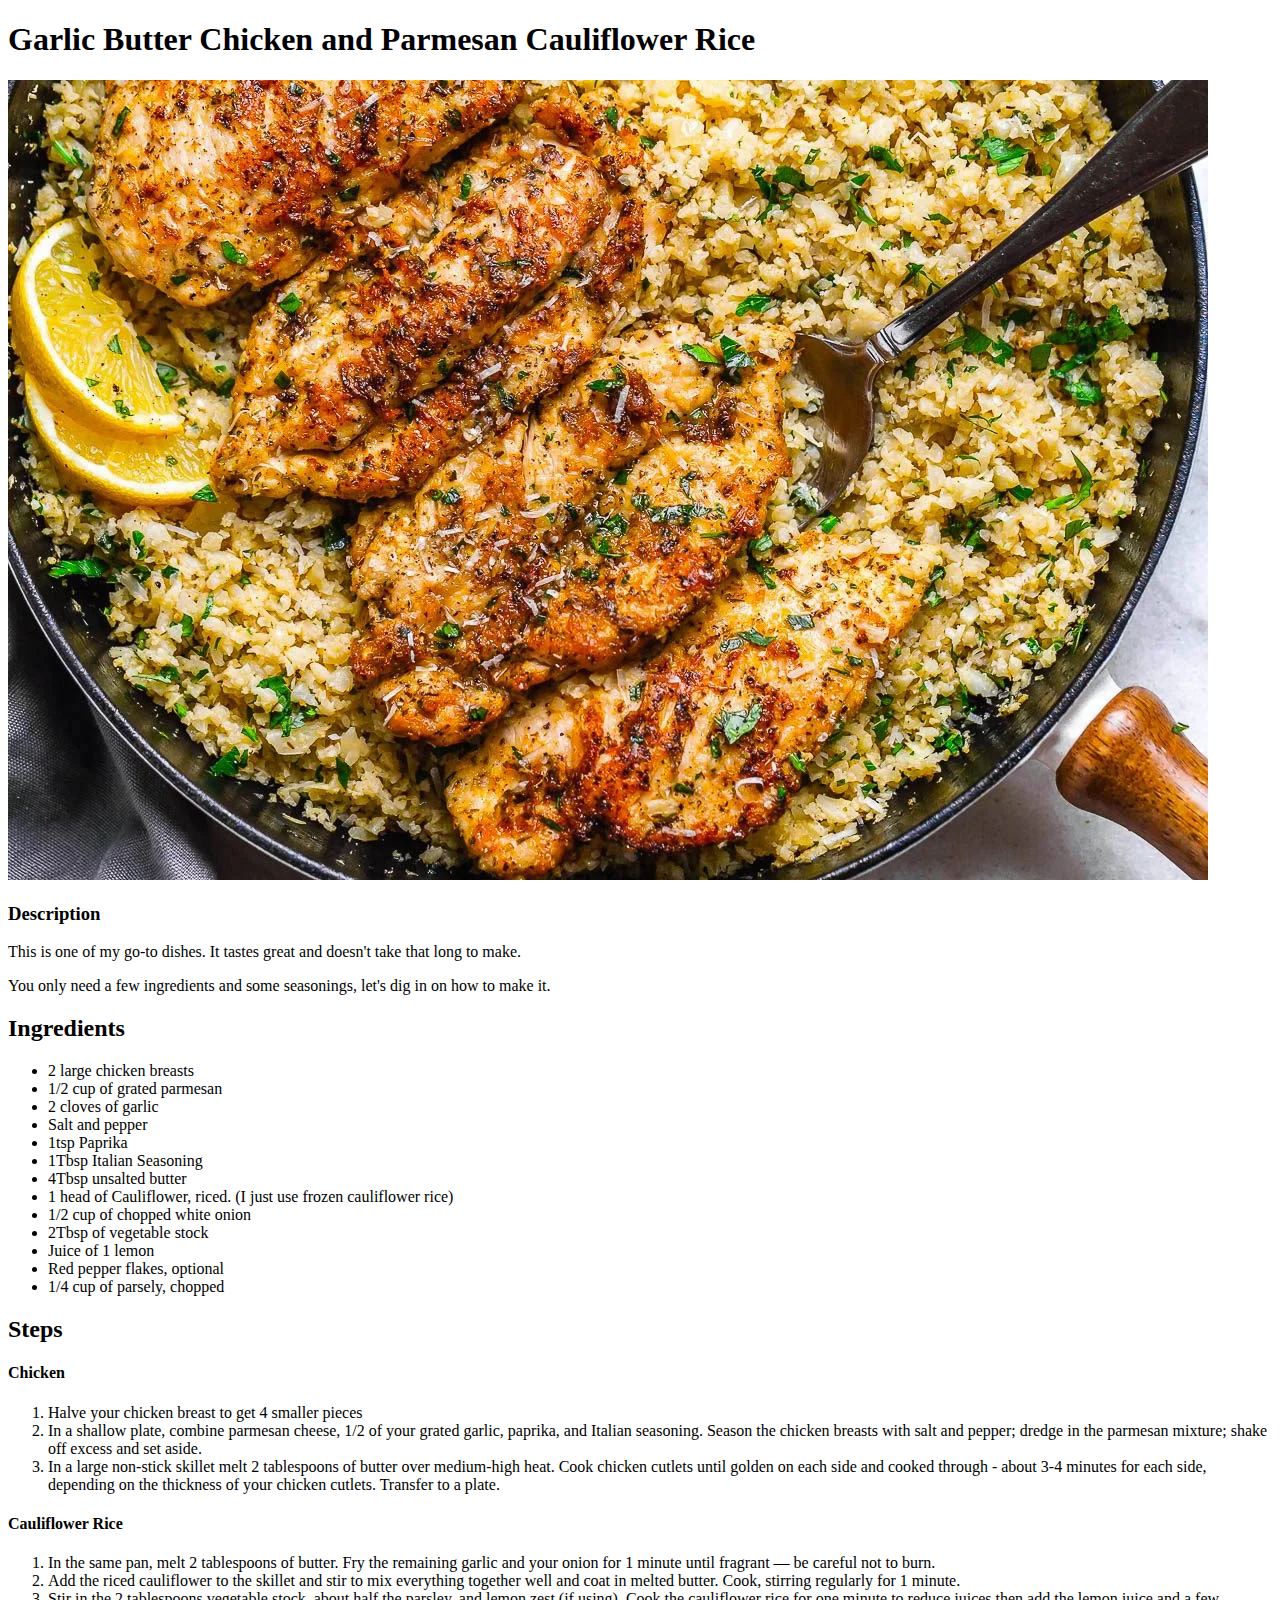
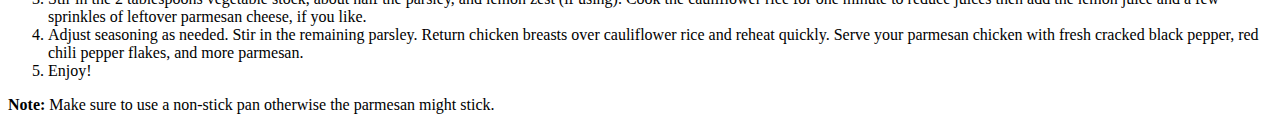
==== recipes/garlic-butter-chicken-and-rice.html @ c2c0b257 "Add a recipe for garlic butter chicken" ====
<!DOCTYPE html>
<html lang="en">
  <head>
    <meta charset="UTF-8" />
    <meta http-equiv="X-UA-Compatible" content="IE=edge" />
    <meta name="viewport" content="width=device-width, initial-scale=1.0" />
    <title>Garlic Butter Chicken and Parmesan Cauliflower Rice</title>
  </head>
  <body>
    <h1>Garlic Butter Chicken and Parmesan Cauliflower Rice</h1>
    <img src="../images/garlicButterChicken.png" alt="Garlic butter chicken" />
    <h3>Description</h3>
    <p>
      This is one of my go-to dishes. It tastes great and doesn't take that long
      to make.
    </p>
    <p>
      You only need a few ingredients and some seasonings, let's dig in on how
      to make it.
    </p>
    <h2>Ingredients</h2>
    <ul>
      <li>2 large chicken breasts</li>
      <li>1/2 cup of grated parmesan</li>
      <li>2 cloves of garlic</li>
      <li>Salt and pepper</li>
      <li>1tsp Paprika</li>
      <li>1Tbsp Italian Seasoning</li>
      <li>4Tbsp unsalted butter</li>
      <li>
        1 head of Cauliflower, riced. (I just use frozen cauliflower rice)
      </li>
      <li>1/2 cup of chopped white onion</li>
      <li>2Tbsp of vegetable stock</li>
      <li>Juice of 1 lemon</li>
      <li>Red pepper flakes, optional</li>
      <li>1/4 cup of parsely, chopped</li>
    </ul>
    <h2>Steps</h2>
    <h4>Chicken</h4>
    <ol>
      <li>Halve your chicken breast to get 4 smaller pieces</li>
      <li>
        In a shallow plate, combine parmesan cheese, 1/2 of your grated garlic,
        paprika, and Italian seasoning. Season the chicken breasts with salt and
        pepper; dredge in the parmesan mixture; shake off excess and set aside.
      </li>
      <li>
        In a large non-stick skillet melt 2 tablespoons of butter over
        medium-high heat. Cook chicken cutlets until golden on each side and
        cooked through - about 3-4 minutes for each side, depending on the
        thickness of your chicken cutlets. Transfer to a plate.
      </li>
    </ol>
    <h4>Cauliflower Rice</h4>
    <ol>
      <li>
        In the same pan, melt 2 tablespoons of butter. Fry the remaining garlic
        and your onion for 1 minute until fragrant — be careful not to burn.
      </li>
      <li>
        Add the riced cauliflower to the skillet and stir to mix everything
        together well and coat in melted butter. Cook, stirring regularly for 1
        minute.
      </li>
      <li>
        Stir in the 2 tablespoons vegetable stock, about half the parsley, and
        lemon zest (if using). Cook the cauliflower rice for one minute to
        reduce juices then add the lemon juice and a few sprinkles of leftover
        parmesan cheese, if you like.
      </li>
      <li>
        Adjust seasoning as needed. Stir in the remaining parsley. Return
        chicken breasts over cauliflower rice and reheat quickly. Serve your
        parmesan chicken with fresh cracked black pepper, red chili pepper
        flakes, and more parmesan.
      </li>
      <li>Enjoy!</li>
    </ol>
    <p>
      <strong>Note:</strong> Make sure to use a non-stick pan otherwise the
      parmesan might stick.
    </p>
  </body>
</html>
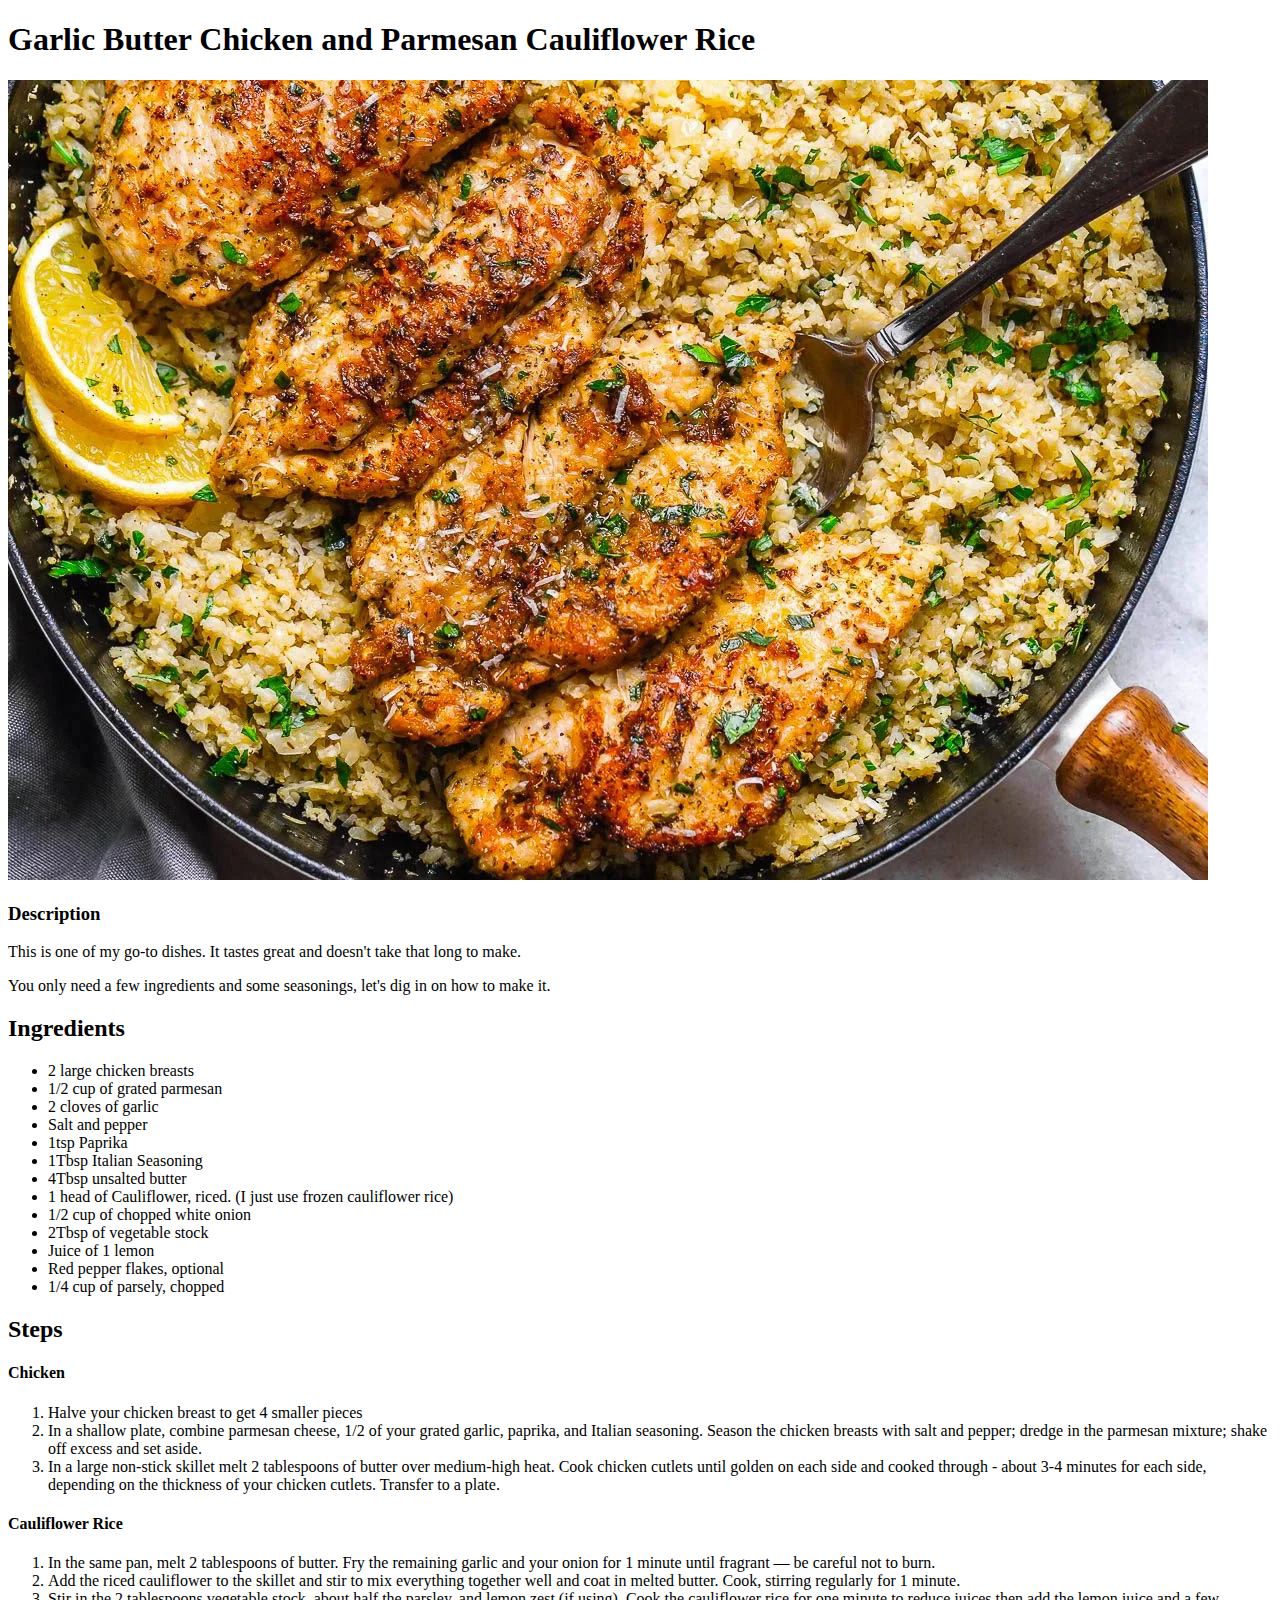
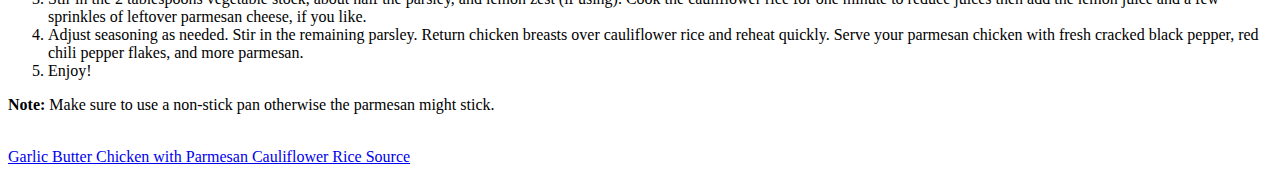
==== commit 8e4fa451: "Add source links for Garlic Butter Chicken and Mashed Potatoes" ====
--- a/recipes/garlic-butter-chicken-and-rice.html
+++ b/recipes/garlic-butter-chicken-and-rice.html
@@ -81,5 +81,10 @@
       <strong>Note:</strong> Make sure to use a non-stick pan otherwise the
       parmesan might stick.
     </p>
+    <br />
+    <a
+      href="https://www.eatwell101.com/garlic-butter-chicken-with-parmesan-cauliflower-rice"
+      >Garlic Butter Chicken with Parmesan Cauliflower Rice Source</a
+    >
   </body>
 </html>
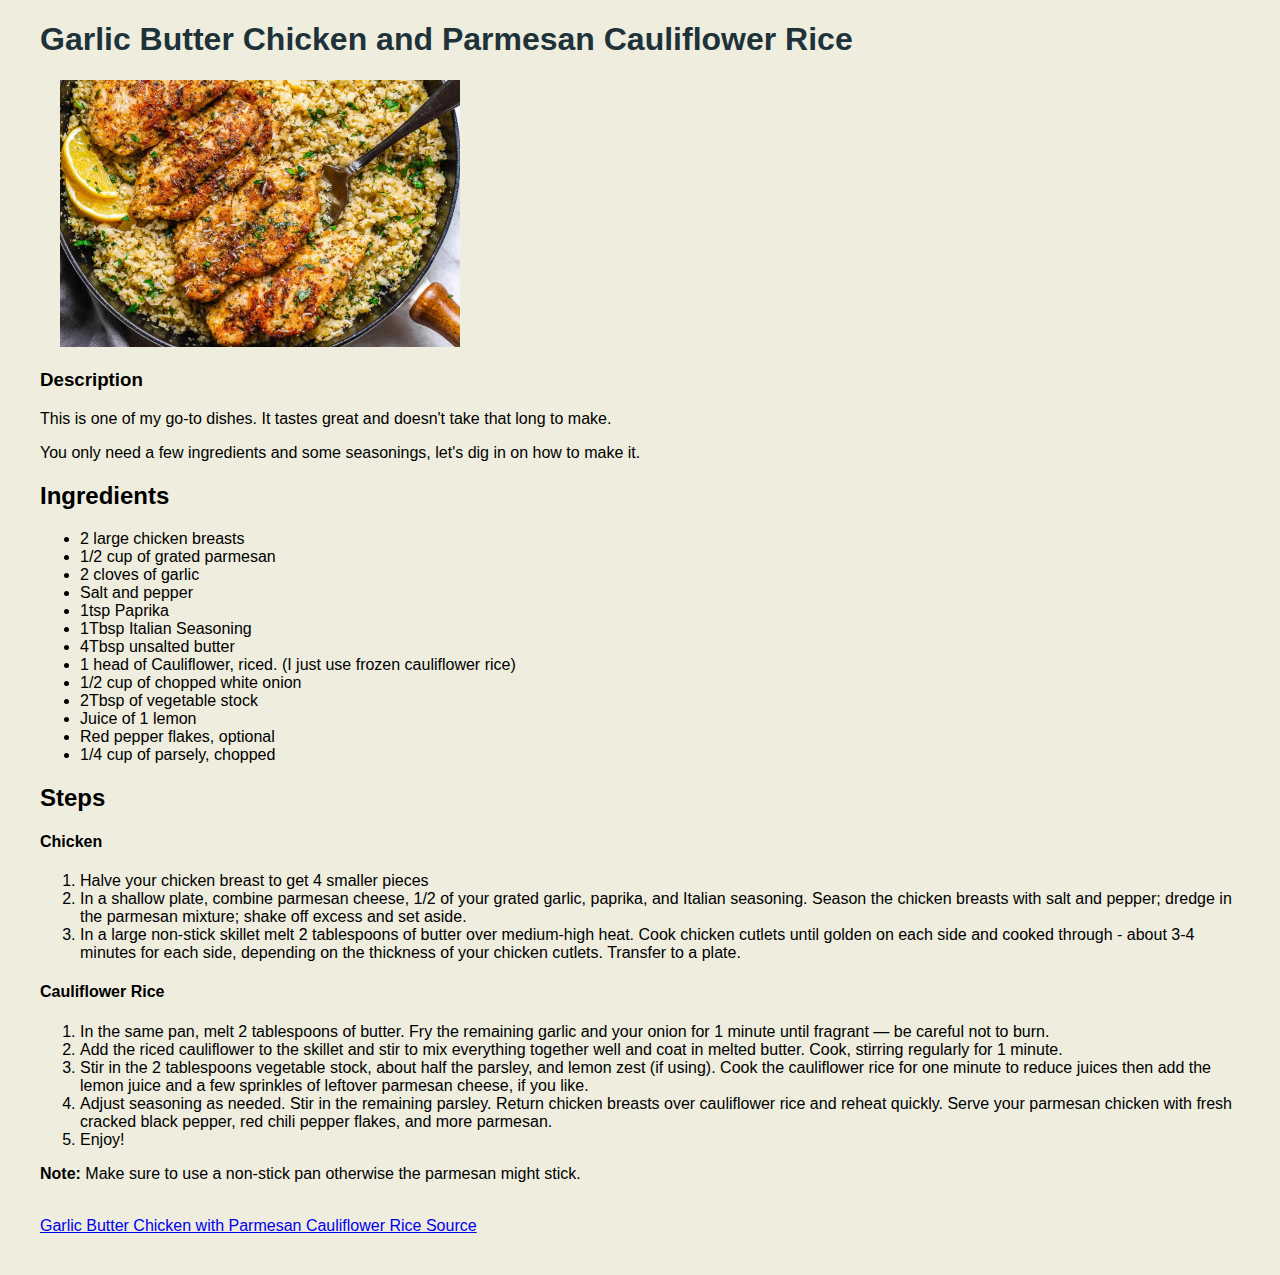
==== commit 75aa12b0: "Add some CSS styling to the recipe project" ====
--- a/recipes/garlic-butter-chicken-and-rice.html
+++ b/recipes/garlic-butter-chicken-and-rice.html
@@ -5,86 +5,97 @@
     <meta http-equiv="X-UA-Compatible" content="IE=edge" />
     <meta name="viewport" content="width=device-width, initial-scale=1.0" />
     <title>Garlic Butter Chicken and Parmesan Cauliflower Rice</title>
+    <link rel="stylesheet" href="../styles.css" />
   </head>
   <body>
-    <h1>Garlic Butter Chicken and Parmesan Cauliflower Rice</h1>
-    <img src="../images/garlicButterChicken.png" alt="Garlic butter chicken" />
-    <h3>Description</h3>
-    <p>
-      This is one of my go-to dishes. It tastes great and doesn't take that long
-      to make.
-    </p>
-    <p>
-      You only need a few ingredients and some seasonings, let's dig in on how
-      to make it.
-    </p>
-    <h2>Ingredients</h2>
-    <ul>
-      <li>2 large chicken breasts</li>
-      <li>1/2 cup of grated parmesan</li>
-      <li>2 cloves of garlic</li>
-      <li>Salt and pepper</li>
-      <li>1tsp Paprika</li>
-      <li>1Tbsp Italian Seasoning</li>
-      <li>4Tbsp unsalted butter</li>
-      <li>
-        1 head of Cauliflower, riced. (I just use frozen cauliflower rice)
-      </li>
-      <li>1/2 cup of chopped white onion</li>
-      <li>2Tbsp of vegetable stock</li>
-      <li>Juice of 1 lemon</li>
-      <li>Red pepper flakes, optional</li>
-      <li>1/4 cup of parsely, chopped</li>
-    </ul>
-    <h2>Steps</h2>
-    <h4>Chicken</h4>
-    <ol>
-      <li>Halve your chicken breast to get 4 smaller pieces</li>
-      <li>
-        In a shallow plate, combine parmesan cheese, 1/2 of your grated garlic,
-        paprika, and Italian seasoning. Season the chicken breasts with salt and
-        pepper; dredge in the parmesan mixture; shake off excess and set aside.
-      </li>
-      <li>
-        In a large non-stick skillet melt 2 tablespoons of butter over
-        medium-high heat. Cook chicken cutlets until golden on each side and
-        cooked through - about 3-4 minutes for each side, depending on the
-        thickness of your chicken cutlets. Transfer to a plate.
-      </li>
-    </ol>
-    <h4>Cauliflower Rice</h4>
-    <ol>
-      <li>
-        In the same pan, melt 2 tablespoons of butter. Fry the remaining garlic
-        and your onion for 1 minute until fragrant — be careful not to burn.
-      </li>
-      <li>
-        Add the riced cauliflower to the skillet and stir to mix everything
-        together well and coat in melted butter. Cook, stirring regularly for 1
-        minute.
-      </li>
-      <li>
-        Stir in the 2 tablespoons vegetable stock, about half the parsley, and
-        lemon zest (if using). Cook the cauliflower rice for one minute to
-        reduce juices then add the lemon juice and a few sprinkles of leftover
-        parmesan cheese, if you like.
-      </li>
-      <li>
-        Adjust seasoning as needed. Stir in the remaining parsley. Return
-        chicken breasts over cauliflower rice and reheat quickly. Serve your
-        parmesan chicken with fresh cracked black pepper, red chili pepper
-        flakes, and more parmesan.
-      </li>
-      <li>Enjoy!</li>
-    </ol>
-    <p>
-      <strong>Note:</strong> Make sure to use a non-stick pan otherwise the
-      parmesan might stick.
-    </p>
-    <br />
-    <a
-      href="https://www.eatwell101.com/garlic-butter-chicken-with-parmesan-cauliflower-rice"
-      >Garlic Butter Chicken with Parmesan Cauliflower Rice Source</a
-    >
+    <div class="recipe-page">
+      <h1 class="recipe-name">
+        Garlic Butter Chicken and Parmesan Cauliflower Rice
+      </h1>
+      <img
+        src="../images/garlicButterChicken.png"
+        alt="Garlic butter chicken"
+        class="recipe-img"
+      />
+      <h3>Description</h3>
+      <p>
+        This is one of my go-to dishes. It tastes great and doesn't take that
+        long to make.
+      </p>
+      <p>
+        You only need a few ingredients and some seasonings, let's dig in on how
+        to make it.
+      </p>
+      <h2>Ingredients</h2>
+      <ul>
+        <li>2 large chicken breasts</li>
+        <li>1/2 cup of grated parmesan</li>
+        <li>2 cloves of garlic</li>
+        <li>Salt and pepper</li>
+        <li>1tsp Paprika</li>
+        <li>1Tbsp Italian Seasoning</li>
+        <li>4Tbsp unsalted butter</li>
+        <li>
+          1 head of Cauliflower, riced. (I just use frozen cauliflower rice)
+        </li>
+        <li>1/2 cup of chopped white onion</li>
+        <li>2Tbsp of vegetable stock</li>
+        <li>Juice of 1 lemon</li>
+        <li>Red pepper flakes, optional</li>
+        <li>1/4 cup of parsely, chopped</li>
+      </ul>
+      <h2>Steps</h2>
+      <h4>Chicken</h4>
+      <ol>
+        <li>Halve your chicken breast to get 4 smaller pieces</li>
+        <li>
+          In a shallow plate, combine parmesan cheese, 1/2 of your grated
+          garlic, paprika, and Italian seasoning. Season the chicken breasts
+          with salt and pepper; dredge in the parmesan mixture; shake off excess
+          and set aside.
+        </li>
+        <li>
+          In a large non-stick skillet melt 2 tablespoons of butter over
+          medium-high heat. Cook chicken cutlets until golden on each side and
+          cooked through - about 3-4 minutes for each side, depending on the
+          thickness of your chicken cutlets. Transfer to a plate.
+        </li>
+      </ol>
+      <h4>Cauliflower Rice</h4>
+      <ol>
+        <li>
+          In the same pan, melt 2 tablespoons of butter. Fry the remaining
+          garlic and your onion for 1 minute until fragrant — be careful not to
+          burn.
+        </li>
+        <li>
+          Add the riced cauliflower to the skillet and stir to mix everything
+          together well and coat in melted butter. Cook, stirring regularly for
+          1 minute.
+        </li>
+        <li>
+          Stir in the 2 tablespoons vegetable stock, about half the parsley, and
+          lemon zest (if using). Cook the cauliflower rice for one minute to
+          reduce juices then add the lemon juice and a few sprinkles of leftover
+          parmesan cheese, if you like.
+        </li>
+        <li>
+          Adjust seasoning as needed. Stir in the remaining parsley. Return
+          chicken breasts over cauliflower rice and reheat quickly. Serve your
+          parmesan chicken with fresh cracked black pepper, red chili pepper
+          flakes, and more parmesan.
+        </li>
+        <li>Enjoy!</li>
+      </ol>
+      <p>
+        <strong>Note:</strong> Make sure to use a non-stick pan otherwise the
+        parmesan might stick.
+      </p>
+      <br />
+      <a
+        href="https://www.eatwell101.com/garlic-butter-chicken-with-parmesan-cauliflower-rice"
+        >Garlic Butter Chicken with Parmesan Cauliflower Rice Source</a
+      >
+    </div>
   </body>
 </html>
--- a/styles.css
+++ b/styles.css
@@ -0,0 +1,39 @@
+body {
+  background-color: #eeedde;
+  font-family: Verdana, sans-serif;
+  margin: 0;
+}
+
+h1 {
+  color: #141e27;
+  font-family: Verdana, sans-serif;
+}
+
+img {
+  height: auto;
+  width: 400px;
+}
+
+.recipe-links {
+  font-size: 1.25rem;
+  font-weight: bold;
+}
+
+.fullscreen {
+  width: auto;
+  height: 100vh;
+  padding: 10vh;
+  background: url("images/cooking-background.png") center/cover;
+}
+
+.recipe-page {
+  padding: 0 40px 40px;
+}
+
+.recipe-img {
+  padding-left: 20px;
+}
+
+.recipe-name {
+  color: #203239;
+}
